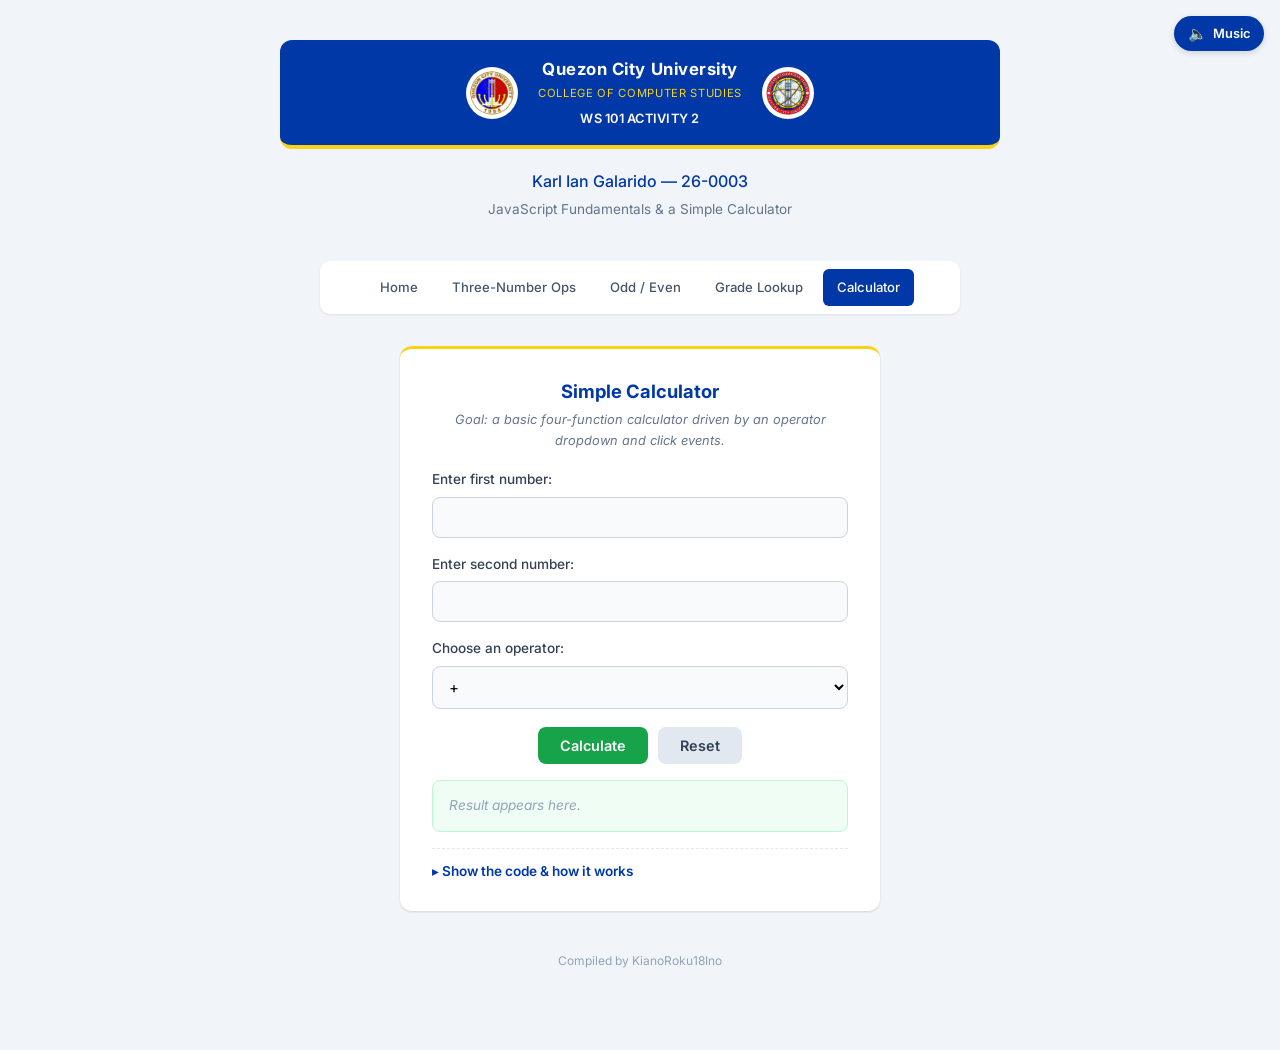
==== 260003GalaridoCalculator.html @ ccb30e78 "Add files via upload" ====
<!DOCTYPE html>
<html lang="en">
<head>
  <meta charset="UTF-8">
  <meta name="viewport" content="width=device-width, initial-scale=1.0">
  <title>Simple Calculator — WS101 Activity 2</title>

  <link rel="preconnect" href="https://fonts.googleapis.com">
  <link href="https://fonts.googleapis.com/css2?family=Inter:wght@400;500;600&family=JetBrains+Mono:wght@400;500&display=swap" rel="stylesheet">

  <link rel="stylesheet" href="260003GalaridoActivity2Style.css">
</head>
<body>

  <button type="button" id="musicToggle" class="music-toggle" aria-pressed="false">
    <span class="music-icon">🔈</span><span class="music-label">Music</span>
  </button>
  <audio id="bgMusic" src="assets/audio/background-music.mp3" loop preload="none"></audio>

  <header class="letterhead">
    <img src="assets/images/qcu-seal.webp" alt="Quezon City University seal">
    <div class="title">
      <h1>Quezon City University</h1>
      <p>College of Computer Studies</p>
      <p class="activity-name">WS 101 Activity 2</p>
    </div>
    <img src="assets/images/ccs-seal.jpg" alt="College of Computer Studies seal">
  </header>

  <header class="page-header">
    <h2>Karl Ian Galarido — 26-0003</h2>
    <p>JavaScript Fundamentals &amp; a Simple Calculator</p>
  </header>

  <nav class="site-nav" aria-label="Activity pages">
    <a href="index.html">Home</a>
    <a href="260003GalaridoThreeNumberOps.html">Three-Number Ops</a>
    <a href="260003GalaridoOddEven.html">Odd / Even</a>
    <a href="260003GalaridoGradeEquivalent.html">Grade Lookup</a>
    <a href="260003GalaridoCalculator.html" class="current" aria-current="page">Calculator</a>
  </nav>

  <main>
    <section class="task-card" aria-labelledby="calc-heading">
      <h2 id="calc-heading">Simple Calculator</h2>
      <p class="goal">Goal: a basic four-function calculator driven by an operator dropdown and click events.</p>

      <div class="field">
        <label for="calcFirst">Enter first number:</label>
        <input type="number" id="calcFirst" step="any">
      </div>
      <div class="field">
        <label for="calcSecond">Enter second number:</label>
        <input type="number" id="calcSecond" step="any">
      </div>
      <div class="field">
        <label for="calcOperator">Choose an operator:</label>
        <select id="calcOperator">
          <option value="+">+</option>
          <option value="-">−</option>
          <option value="*">×</option>
          <option value="/">÷</option>
        </select>
      </div>

      <div class="btn-row">
        <button type="button" class="btn-primary" id="calcBtn">Calculate</button>
        <button type="button" class="btn-secondary" id="resetBtn">Reset</button>
      </div>

      <div class="result" id="calcResult" aria-live="polite"></div>

      <details class="how-it-works">
        <summary>Show the code &amp; how it works</summary>
        <p class="logic-note">
          The dropdown's value is the operator symbol itself, so a single
          <code>switch</code> statement picks the matching branch — no if/else chain
          needed. Division checks for zero first, since that's the one case with no
          numeric answer.
        </p>
        <pre class="codeblock">function calculate(first, second, operator) {
  switch (operator) {
    case "+": return first + second;
    case "-": return first - second;
    case "*": return first * second;
    case "/":
      if (second === 0) return "Undefined (division by zero)";
      return first / second;
  }
}</pre>
      </details>
    </section>
  </main>

  <footer>Compiled by KianoRoku18Ino</footer>

  <script src="common.js"></script>
  <script src="260003GalaridoCalculator.js"></script>
</body>
</html>
---- 260003GalaridoActivity2Style.css ----
/* ============================================================
   260003GalaridoActivity2.css
   WS101 Activity 2 — JavaScript Fundamentals + Simple Calculator
   Card interiors match the "Simple Calculator" mockup from the brief
   (light background, green actions) — the letterhead and accents
   around them use QCU's own navy/gold/red, the same institutional
   palette as the activity brief's letterhead and the portfolio site,
   applied fresh to this page's own layout rather than copied from it.
   ============================================================ */

/* ===== DESIGN TOKENS ===== */
:root {
  --qcu-navy: #0038a8;
  --qcu-gold: #fcd116;
  --qcu-red: #ce1126;
}

/* ===== RESET & BASE ===== */
* {
  box-sizing: border-box;
}

body {
  margin: 0;
  background: #f1f5f9;
  color: #1e293b;
  font-family: "Inter", system-ui, sans-serif;
  line-height: 1.6;
  padding: 40px 20px 80px;
}

/* ===== LETTERHEAD =====
   Mirrors the activity brief's own header — seal, university name,
   activity title — rather than the personal-portfolio badge strip. */
.letterhead {
  max-width: 720px;
  margin: 0 auto 20px;
  background: var(--qcu-navy);
  color: #ffffff;
  border-radius: 12px;
  border-bottom: 4px solid var(--qcu-gold);
  padding: 16px 24px;
  display: flex;
  align-items: center;
  justify-content: center;
  gap: 20px;
}

.letterhead img {
  height: 52px;
  width: 52px;
  object-fit: contain;
  background: #ffffff;
  border-radius: 50%;
  padding: 4px;
  flex-shrink: 0;
}

.letterhead .title {
  text-align: center;
}

.letterhead .title h1 {
  margin: 0;
  font-size: 1.05rem;
  letter-spacing: 0.03em;
  font-weight: 700;
}

.letterhead .title p {
  margin: 2px 0 0;
  font-size: 0.7rem;
  color: var(--qcu-gold);
  text-transform: uppercase;
  letter-spacing: 0.06em;
}

.letterhead .title .activity-name {
  margin-top: 6px;
  font-size: 0.8rem;
  color: #ffffff;
  font-weight: 600;
  letter-spacing: 0.02em;
}

/* ===== PAGE HEADER ===== */
.page-header {
  max-width: 720px;
  margin: 0 auto 40px;
  text-align: center;
}

.page-header h2 {
  font-size: 1rem;
  font-weight: 500;
  color: var(--qcu-navy);
  margin-bottom: 4px;
}

.page-header p {
  color: #64748b;
  font-size: 0.85rem;
  margin: 0;
}

/* ===== TASK CARD =====
   Every task (1a, 1b, 1c, and the calculator) is one of these —
   same shell, different content, so the page reads as one system. */
.task-card {
  max-width: 480px;
  margin: 0 auto 32px;
  background: #ffffff;
  border-radius: 12px;
  border-top: 3px solid var(--qcu-gold);
  box-shadow: 0 1px 3px rgba(0, 0, 0, 0.08), 0 1px 2px rgba(0, 0, 0, 0.06);
  padding: 28px 32px;
}

.task-card h2 {
  font-size: 1.15rem;
  margin: 0 0 4px;
  text-align: center;
  color: var(--qcu-navy);
}

/* One-line purpose statement under each task heading — replaces the raw
   "1a."/"5 pts" labeling with what the task is actually practicing. */
.task-card .goal {
  text-align: center;
  font-size: 0.8rem;
  font-style: italic;
  color: #64748b;
  margin: 0 0 18px;
}

/* ===== FORM FIELDS ===== */
.field {
  margin-bottom: 16px;
}

.field label {
  display: block;
  font-size: 0.85rem;
  font-weight: 500;
  color: #334155;
  margin-bottom: 6px;
}

.field input[type="number"],
.field select {
  width: 100%;
  padding: 10px 12px;
  border: 1px solid #cbd5e1;
  border-radius: 8px;
  font-size: 0.95rem;
  font-family: inherit;
  background: #f8fafc;
}

.field input[type="number"]:focus,
.field select:focus {
  outline: none;
  border-color: #16a34a;
  background: #ffffff;
}

/* ===== BUTTONS =====
   Green matches the "Calculate"/"Reset" buttons in the brief's mockup. */
.btn-row {
  display: flex;
  gap: 10px;
  justify-content: center;
  margin: 18px 0 4px;
}

button {
  border: none;
  border-radius: 8px;
  padding: 10px 22px;
  font-size: 0.9rem;
  font-weight: 600;
  cursor: pointer;
  font-family: inherit;
}

.btn-primary {
  background: #16a34a;
  color: #ffffff;
}

.btn-primary:hover {
  background: #15803d;
}

.btn-secondary {
  background: #e2e8f0;
  color: #334155;
}

.btn-secondary:hover {
  background: #cbd5e1;
}

/* ===== RESULT DISPLAY =====
   aria-live so screen readers announce a new result without a page reload. */
.result {
  margin-top: 16px;
  padding: 14px 16px;
  background: #f0fdf4;
  border: 1px solid #bbf7d0;
  border-radius: 8px;
  font-family: "JetBrains Mono", monospace;
  font-size: 0.85rem;
  color: #166534;
  min-height: 20px;
  white-space: pre-line;
}

.result:empty::before {
  content: "Result appears here.";
  color: #94a3b8;
  font-family: "Inter", sans-serif;
  font-style: italic;
}

/* ===== ASSUMPTION NOTE =====
   Small print explaining a judgment call made where the brief was
   ambiguous (e.g. how "remainder/quotient of 3 numbers" chains). */
.assumption {
  font-size: 0.75rem;
  color: #94a3b8;
  margin-top: 10px;
  border-top: 1px dashed #e2e8f0;
  padding-top: 8px;
}

/* ===== FOOTER ===== */
footer {
  max-width: 480px;
  margin: 40px auto 0;
  text-align: center;
  font-size: 0.75rem;
  color: #94a3b8;
}

/* ===== REFERENCE TABLE =====
   The grading-scale table transcribed verbatim from the activity brief,
   shown before any task card so it's clear what the grade-lookup logic
   is based on. */
.reference-card {
  max-width: 640px;
  margin: 0 auto 32px;
  background: #ffffff;
  border-radius: 12px;
  border-top: 3px solid var(--qcu-navy);
  box-shadow: 0 1px 3px rgba(0, 0, 0, 0.08), 0 1px 2px rgba(0, 0, 0, 0.06);
  padding: 24px 28px;
}

.reference-card h2 {
  font-size: 1rem;
  margin: 0 0 4px;
  text-align: center;
  color: var(--qcu-navy);
}

.reference-card .goal {
  text-align: center;
  font-size: 0.8rem;
  font-style: italic;
  color: #64748b;
  margin: 0 0 18px;
}

.reference-table {
  width: 100%;
  border-collapse: collapse;
  font-size: 0.82rem;
}

.reference-table th {
  background: var(--qcu-navy);
  color: #ffffff;
  padding: 8px 10px;
  text-align: left;
}

.reference-table td {
  padding: 7px 10px;
  border-bottom: 1px solid #e2e8f0;
}

.reference-table tbody tr:nth-child(even) {
  background: #f8fafc;
}

.reference-table tbody tr:last-child td {
  font-style: italic;
  color: #64748b;
}

/* ===== "HOW IT WORKS" CODE WALKTHROUGH =====
   A collapsible <details> under each task, closed by default — shows
   the actual function behind that task plus a plain-English note on
   the logic, without permanently taking up space on the page. */
.how-it-works {
  margin-top: 16px;
  border-top: 1px dashed #e2e8f0;
  padding-top: 12px;
}

.how-it-works summary {
  cursor: pointer;
  font-size: 0.85rem;
  font-weight: 600;
  color: var(--qcu-navy);
  list-style: none;
}

.how-it-works summary::-webkit-details-marker {
  display: none;
}

.how-it-works summary::before {
  content: "▸ ";
}

.how-it-works[open] summary::before {
  content: "▾ ";
}

.how-it-works .logic-note {
  font-size: 0.82rem;
  color: #475569;
  margin: 10px 0;
}

.how-it-works .codeblock {
  background: #0b1426;
  color: #e2e8f0;
  border-radius: 8px;
  padding: 14px 16px;
  overflow-x: auto;
  font-family: "JetBrains Mono", monospace;
  font-size: 0.78rem;
  white-space: pre;
  margin: 0;
}

/* ===== MUSIC TOGGLE =====
   Fixed to the corner, off by default — the audio element has no
   autoplay attribute, so nothing plays until this is clicked. */
.music-toggle {
  position: fixed;
  top: 16px;
  right: 16px;
  z-index: 10;
  display: flex;
  align-items: center;
  gap: 6px;
  background: var(--qcu-navy);
  color: #ffffff;
  border-radius: 999px;
  padding: 8px 14px;
  font-size: 0.8rem;
  box-shadow: 0 2px 6px rgba(0, 0, 0, 0.15);
}

.music-toggle:hover {
  background: #002a80;
}

.music-toggle .music-icon {
  font-size: 0.95rem;
}

/* ===== SITE NAV =====
   Same nav bar duplicated at the top of every page — this is a static
   multi-page site with no shared server-side include, so each page
   carries its own copy and marks its own link "current." */
.site-nav {
  max-width: 640px;
  margin: 0 auto 32px;
  display: flex;
  flex-wrap: wrap;
  justify-content: center;
  gap: 6px;
  background: #ffffff;
  border-radius: 10px;
  padding: 8px;
  box-shadow: 0 1px 3px rgba(0, 0, 0, 0.08);
}

.site-nav a {
  text-decoration: none;
  color: #475569;
  font-size: 0.82rem;
  font-weight: 500;
  padding: 8px 14px;
  border-radius: 6px;
}

.site-nav a:hover {
  background: #f1f5f9;
}

.site-nav a.current {
  background: var(--qcu-navy);
  color: #ffffff;
}

/* ===== HUB LINK CARDS =====
   index.html's four task links — separate files now, so the hub page
   is what ties them together instead of one long scroll. */
.link-grid {
  max-width: 640px;
  margin: 0 auto 32px;
  display: grid;
  grid-template-columns: repeat(auto-fit, minmax(220px, 1fr));
  gap: 16px;
}

.link-card {
  display: block;
  background: #ffffff;
  border-radius: 12px;
  border-top: 3px solid var(--qcu-gold);
  box-shadow: 0 1px 3px rgba(0, 0, 0, 0.08), 0 1px 2px rgba(0, 0, 0, 0.06);
  padding: 20px;
  text-decoration: none;
  color: inherit;
}

.link-card:hover {
  box-shadow: 0 4px 10px rgba(0, 0, 0, 0.1);
}

.link-card h3 {
  margin: 0 0 6px;
  font-size: 1rem;
  color: var(--qcu-navy);
}

.link-card p {
  margin: 0;
  font-size: 0.82rem;
  color: #64748b;
}
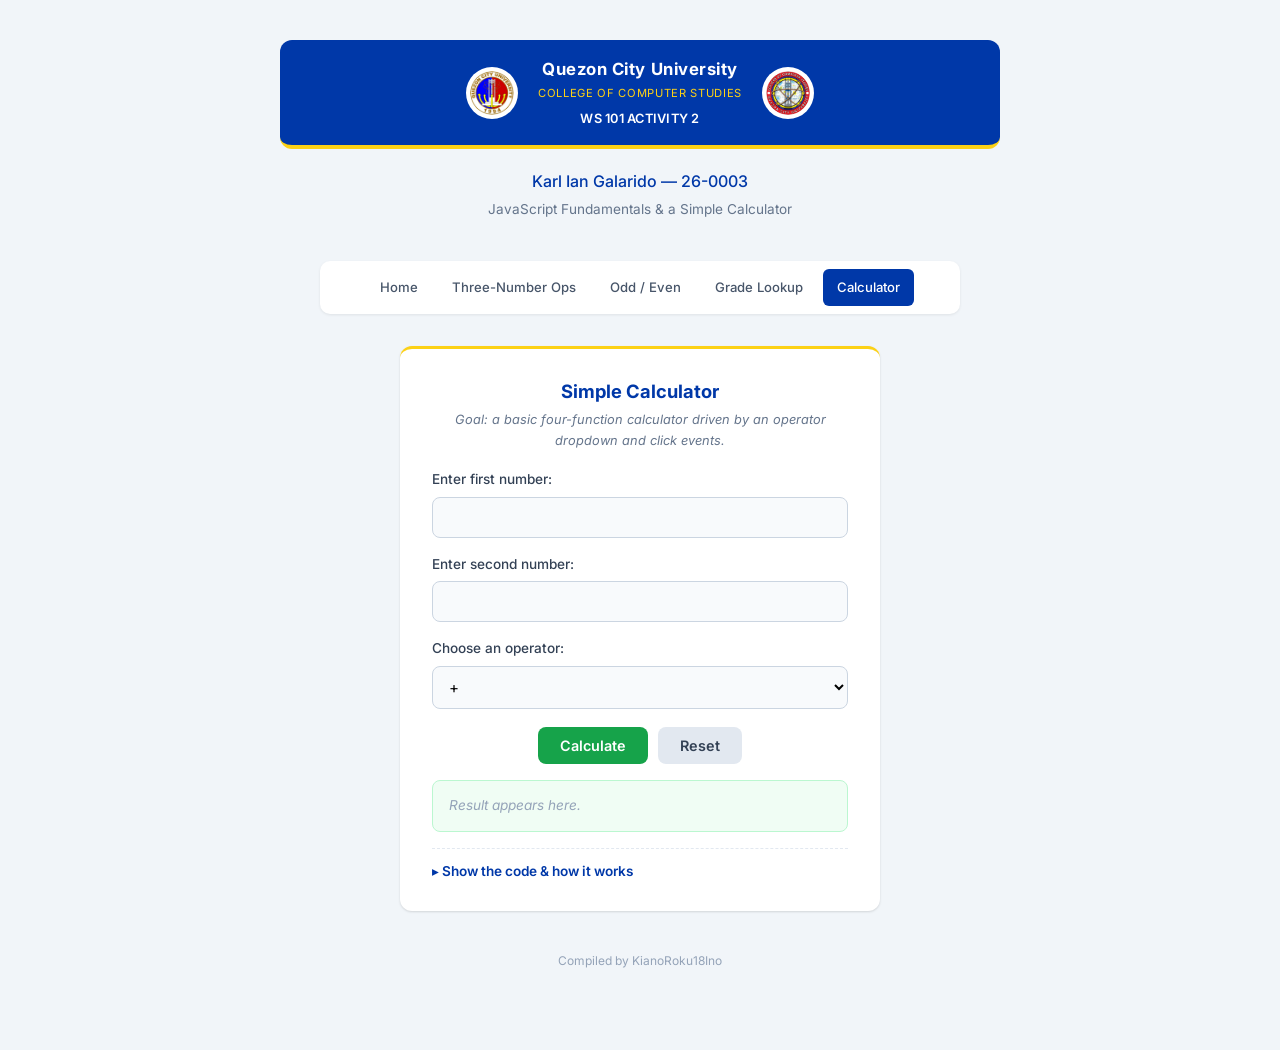
==== commit f26959a6: "Add files via upload" ====
--- a/260003GalaridoCalculator.html
+++ b/260003GalaridoCalculator.html
@@ -1,9 +1,20 @@
-<!DOCTYPE html>
+<!doctype html>
+<!--
+  260003GalaridoCalculator.html
+  WS101 Activity 2, Item 2 — Simple Calculator.
+  Karl Ian Ranay Galarido | BSIT-1D | Quezon City University
+
+  Item 2 of the activity — the brief showed an actual mockup for this
+  one (first number, second number, operator dropdown, Calculate and
+  Reset), so I matched that layout directly instead of designing my
+  own from scratch. Logic is in 260003GalaridoCalculator.js.
+-->
 <html lang="en">
 <head>
   <meta charset="UTF-8">
   <meta name="viewport" content="width=device-width, initial-scale=1.0">
   <title>Simple Calculator — WS101 Activity 2</title>
+  <meta name="description" content="A basic four-function calculator — WS101 Activity 2, Item 2.">
 
   <link rel="preconnect" href="https://fonts.googleapis.com">
   <link href="https://fonts.googleapis.com/css2?family=Inter:wght@400;500;600&family=JetBrains+Mono:wght@400;500&display=swap" rel="stylesheet">
@@ -11,11 +22,6 @@
   <link rel="stylesheet" href="260003GalaridoActivity2Style.css">
 </head>
 <body>
-
-  <button type="button" id="musicToggle" class="music-toggle" aria-pressed="false">
-    <span class="music-icon">🔈</span><span class="music-label">Music</span>
-  </button>
-  <audio id="bgMusic" src="assets/audio/background-music.mp3" loop preload="none"></audio>
 
   <header class="letterhead">
     <img src="assets/images/qcu-seal.webp" alt="Quezon City University seal">
@@ -54,6 +60,9 @@
         <input type="number" id="calcSecond" step="any">
       </div>
       <div class="field">
+        <!-- each option's value is the literal operator symbol my JS
+           reads directly — I don't need a separate lookup table just
+           to turn a menu choice into an operator -->
         <label for="calcOperator">Choose an operator:</label>
         <select id="calcOperator">
           <option value="+">+</option>
@@ -94,7 +103,6 @@
 
   <footer>Compiled by KianoRoku18Ino</footer>
 
-  <script src="common.js"></script>
   <script src="260003GalaridoCalculator.js"></script>
 </body>
 </html>
--- a/260003GalaridoActivity2Style.css
+++ b/260003GalaridoActivity2Style.css
@@ -1,22 +1,39 @@
 /* ============================================================
-   260003GalaridoActivity2.css
+   260003GalaridoActivity2Style.css
    WS101 Activity 2 — JavaScript Fundamentals + Simple Calculator
-   Card interiors match the "Simple Calculator" mockup from the brief
-   (light background, green actions) — the letterhead and accents
-   around them use QCU's own navy/gold/red, the same institutional
-   palette as the activity brief's letterhead and the portfolio site,
-   applied fresh to this page's own layout rather than copied from it.
+   Karl Ian Ranay Galarido | BSIT-1D | Quezon City University
+
+   One shared stylesheet for all five pages (the hub and the four task
+   pages), so I only have one file to edit when I want to change how
+   the whole submission looks. Each page's own HTML only adds the
+   content that's actually unique to it.
+
+   The card interiors match the "Simple Calculator" mockup from the
+   brief on purpose — light background, green action buttons. The
+   letterhead and accents around them use QCU's own navy/gold/red,
+   the same colors as the activity brief's own header and my portfolio
+   site, but I built this layout fresh instead of copying the
+   portfolio's CSS wholesale, since a form-heavy tool page and a
+   personal bio page aren't the same kind of layout.
    ============================================================ */
 
-/* ===== DESIGN TOKENS ===== */
+/* 1. DESIGN TOKENS
+   Keeping the QCU colors here in one place, the same idea as I used
+   in my portfolio's --red/--navy/--gold variables — if I ever want to
+   adjust the exact shade, I only change it once instead of hunting
+   through every rule below. */
 :root {
   --qcu-navy: #0038a8;
   --qcu-gold: #fcd116;
   --qcu-red: #ce1126;
 }
 
-/* ===== RESET & BASE ===== */
+/* 2. RESET & BASE */
 * {
+  /* padding and border count INSIDE an element's declared width
+     instead of adding to it — without this, my input fields and
+     cards would keep overflowing their own containers every time I
+     added padding or a border. */
   box-sizing: border-box;
 }
 
@@ -29,16 +46,19 @@
   padding: 40px 20px 80px;
 }
 
-/* ===== LETTERHEAD =====
-   Mirrors the activity brief's own header — seal, university name,
-   activity title — rather than the personal-portfolio badge strip. */
+/* 3. LETTERHEAD
+   This is my stand-in for the QCU letterhead at the top of the actual
+   brief PDF — seal, university name, "College of Computer Studies,"
+   activity title — instead of the personal badge strip I used on my
+   portfolio. It's the same seal images, just used for a different
+   purpose here: identifying the document, not identifying me. */
 .letterhead {
   max-width: 720px;
   margin: 0 auto 20px;
   background: var(--qcu-navy);
   color: #ffffff;
   border-radius: 12px;
-  border-bottom: 4px solid var(--qcu-gold);
+  border-bottom: 4px solid var(--qcu-gold); /* the gold line is my one QCU-palette accent that isn't navy */
   padding: 16px 24px;
   display: flex;
   align-items: center;
@@ -49,11 +69,11 @@
 .letterhead img {
   height: 52px;
   width: 52px;
-  object-fit: contain;
-  background: #ffffff;
+  object-fit: contain; /* keeps the seal's own aspect ratio instead of squishing it into a square */
+  background: #ffffff; /* both seal files have white space around the crest, so a white circle behind them reads cleanly on the navy */
   border-radius: 50%;
   padding: 4px;
-  flex-shrink: 0;
+  flex-shrink: 0; /* stops the seals from getting squeezed if the title text ever wraps to two lines */
 }
 
 .letterhead .title {
@@ -83,7 +103,10 @@
   letter-spacing: 0.02em;
 }
 
-/* ===== PAGE HEADER ===== */
+/* 4. PAGE HEADER
+   My name and student number, plus the activity's one-line
+   description — separate from the letterhead above because that part
+   identifies me specifically, not the institution. */
 .page-header {
   max-width: 720px;
   margin: 0 auto 40px;
@@ -103,15 +126,59 @@
   margin: 0;
 }
 
-/* ===== TASK CARD =====
-   Every task (1a, 1b, 1c, and the calculator) is one of these —
-   same shell, different content, so the page reads as one system. */
+/* 5. SITE NAV
+   The link bar between my five pages. This is a plain static site with
+   no shared template system, so I can't "include" one nav file on
+   every page — I paste the same five links onto every page by hand,
+   and just change which one has class="current" on that particular
+   page. It's repetitive to write, but it's the honest way to do
+   navigation on a project that's only allowed to be HTML/CSS/JS. */
+.site-nav {
+  max-width: 640px;
+  margin: 0 auto 32px;
+  display: flex;
+  flex-wrap: wrap; /* lets the five links drop to a second row instead of overflowing on a narrow phone */
+  justify-content: center;
+  gap: 6px;
+  background: #ffffff;
+  border-radius: 10px;
+  padding: 8px;
+  box-shadow: 0 1px 3px rgba(0, 0, 0, 0.08);
+}
+
+.site-nav a {
+  text-decoration: none;
+  color: #475569;
+  font-size: 0.82rem;
+  font-weight: 500;
+  padding: 8px 14px;
+  border-radius: 6px;
+}
+
+.site-nav a:hover {
+  background: #f1f5f9;
+}
+
+.site-nav a.current {
+  /* this is how I show "you are here" — a plain color swap, no JS
+     needed, since I already know which page each file is when I'm
+     writing it */
+  background: var(--qcu-navy);
+  color: #ffffff;
+}
+
+/* 6. TASK CARD
+   Every task page (three-number ops, odd/even, grade lookup,
+   calculator) wraps its actual tool in one of these. Same shell,
+   different content inside — I wanted flipping between pages to feel
+   like one connected submission, not four unrelated pages that happen
+   to share a font. */
 .task-card {
   max-width: 480px;
   margin: 0 auto 32px;
   background: #ffffff;
   border-radius: 12px;
-  border-top: 3px solid var(--qcu-gold);
+  border-top: 3px solid var(--qcu-gold); /* the gold accent stripe is the same idea on every card, so my eye recognizes "this is a task" at a glance */
   box-shadow: 0 1px 3px rgba(0, 0, 0, 0.08), 0 1px 2px rgba(0, 0, 0, 0.06);
   padding: 28px 32px;
 }
@@ -123,8 +190,10 @@
   color: var(--qcu-navy);
 }
 
-/* One-line purpose statement under each task heading — replaces the raw
-   "1a."/"5 pts" labeling with what the task is actually practicing. */
+/* my one-line "what this is for" statement under each heading — I
+   used to show "1a." and "5 pts" here instead, but that told a reader
+   nothing about what the tool actually does, so I swapped it for a
+   plain-English goal instead. */
 .task-card .goal {
   text-align: center;
   font-size: 0.8rem;
@@ -133,7 +202,9 @@
   margin: 0 0 18px;
 }
 
-/* ===== FORM FIELDS ===== */
+/* 7. FORM FIELDS
+   Every number input and the calculator's dropdown share this look,
+   so I only had to get the focus/border/spacing right once. */
 .field {
   margin-bottom: 16px;
 }
@@ -153,19 +224,22 @@
   border: 1px solid #cbd5e1;
   border-radius: 8px;
   font-size: 0.95rem;
-  font-family: inherit;
+  font-family: inherit; /* without this, number inputs fall back to the browser's default form-control font instead of matching my body text */
   background: #f8fafc;
 }
 
 .field input[type="number"]:focus,
 .field select:focus {
-  outline: none;
+  outline: none; /* removing the default outline is only safe because I'm replacing it with my own visible focus state below, not deleting it outright */
   border-color: #16a34a;
   background: #ffffff;
 }
 
-/* ===== BUTTONS =====
-   Green matches the "Calculate"/"Reset" buttons in the brief's mockup. */
+/* 8. BUTTONS
+   Green for my primary action on every card, matching the "Calculate"
+   and "Reset" buttons the brief itself showed in its mockup — I kept
+   that color choice instead of switching to my own QCU palette here,
+   since it's directly copying what the instructor asked for. */
 .btn-row {
   display: flex;
   gap: 10px;
@@ -193,6 +267,8 @@
 }
 
 .btn-secondary {
+  /* the Reset button only exists on the calculator, styled quieter on
+     purpose so it doesn't compete with Calculate for attention */
   background: #e2e8f0;
   color: #334155;
 }
@@ -201,31 +277,41 @@
   background: #cbd5e1;
 }
 
-/* ===== RESULT DISPLAY =====
-   aria-live so screen readers announce a new result without a page reload. */
+/* 9. RESULT DISPLAY
+   Where every task writes its answer. aria-live="polite" is set on
+   this element over in the HTML, not here — but it's worth noting
+   next to the CSS that made me the color choice: a screen reader
+   announces whatever lands in this box automatically, without the
+   page reloading or focus jumping anywhere. */
 .result {
   margin-top: 16px;
   padding: 14px 16px;
   background: #f0fdf4;
   border: 1px solid #bbf7d0;
   border-radius: 8px;
-  font-family: "JetBrains Mono", monospace;
+  font-family: "JetBrains Mono", monospace; /* monospace so columns of numbers in the three-number-ops result line up evenly */
   font-size: 0.85rem;
   color: #166534;
-  min-height: 20px;
-  white-space: pre-line;
+  min-height: 20px; /* reserves space even before there's a result, so the layout doesn't jump the first time someone clicks a button */
+  white-space: pre-line; /* lets my \n line breaks in the JS result strings actually render as line breaks instead of collapsing to one line */
 }
 
 .result:empty::before {
+  /* a placeholder message that only shows up when the box is
+     genuinely empty — this disappears on its own the moment textContent
+     is set in JS, no extra class-toggling needed on my end */
   content: "Result appears here.";
   color: #94a3b8;
   font-family: "Inter", sans-serif;
   font-style: italic;
 }
 
-/* ===== ASSUMPTION NOTE =====
-   Small print explaining a judgment call made where the brief was
-   ambiguous (e.g. how "remainder/quotient of 3 numbers" chains). */
+/* 10. ASSUMPTION NOTE
+   Small print under a couple of the tasks, explaining a judgment call
+   I made where the brief itself was ambiguous — like how "remainder
+   and quotient of 3 numbers" doesn't have one obvious meaning. I'd
+   rather state my assumption in the open than have a reader guess at
+   my reasoning from the code alone. */
 .assumption {
   font-size: 0.75rem;
   color: #94a3b8;
@@ -234,25 +320,77 @@
   padding-top: 8px;
 }
 
-/* ===== FOOTER ===== */
-footer {
-  max-width: 480px;
-  margin: 40px auto 0;
-  text-align: center;
-  font-size: 0.75rem;
-  color: #94a3b8;
-}
-
-/* ===== REFERENCE TABLE =====
-   The grading-scale table transcribed verbatim from the activity brief,
-   shown before any task card so it's clear what the grade-lookup logic
-   is based on. */
+/* 11. "HOW IT WORKS" CODE WALKTHROUGH
+   A collapsible box under every task — closed by default so it
+   doesn't take up space, but there if someone (my instructor, or
+   future me during defense) wants to see the actual function without
+   opening the .js file separately. */
+.how-it-works {
+  margin-top: 16px;
+  border-top: 1px dashed #e2e8f0;
+  padding-top: 12px;
+}
+
+.how-it-works summary {
+  cursor: pointer;
+  font-size: 0.85rem;
+  font-weight: 600;
+  color: var(--qcu-navy);
+  list-style: none; /* hides the marker Firefox draws automatically, since I'm drawing my own ▸/▾ below instead */
+}
+
+.how-it-works summary::-webkit-details-marker {
+  /* same idea as list-style: none above, but for the Chrome/Safari
+     disclosure triangle specifically — it needs its own rule because
+     it isn't a normal list marker */
+  display: none;
+}
+
+.how-it-works summary::before {
+  content: "▸ ";
+}
+
+.how-it-works[open] summary::before {
+  /* [open] is an actual HTML attribute the browser adds by itself the
+     moment a reader clicks the summary — I'm not toggling this with
+     any JavaScript, just reacting to it in CSS */
+  content: "▾ ";
+}
+
+.how-it-works .logic-note {
+  font-size: 0.82rem;
+  color: #475569;
+  margin: 10px 0;
+}
+
+.how-it-works .codeblock {
+  /* dark background on purpose, even though the rest of the page is
+     light — it makes the code visually read as "this is a quoted
+     source snippet," the same contrast trick code editors use */
+  background: #0b1426;
+  color: #e2e8f0;
+  border-radius: 8px;
+  padding: 14px 16px;
+  overflow-x: auto; /* a long line of code scrolls sideways inside its own box instead of forcing the whole page wider */
+  font-family: "JetBrains Mono", monospace;
+  font-size: 0.78rem;
+  white-space: pre; /* keeps my indentation exactly as written in the string, instead of collapsing it like normal HTML text does */
+  margin: 0;
+}
+
+/* 12. REFERENCE TABLE
+   The grading-scale table, typed in exactly as it appears in the
+   activity brief. It shows up on my hub page and again on the Grade
+   Equivalent page specifically, since that's the one page whose logic
+   is actually built on it — I wanted whoever's checking my work to be
+   able to compare my numbers against the source table without having
+   to go find the original brief again. */
 .reference-card {
   max-width: 640px;
   margin: 0 auto 32px;
   background: #ffffff;
   border-radius: 12px;
-  border-top: 3px solid var(--qcu-navy);
+  border-top: 3px solid var(--qcu-navy); /* navy instead of the task cards' gold, so my eye can tell "reference" apart from "tool" at a glance */
   box-shadow: 0 1px 3px rgba(0, 0, 0, 0.08), 0 1px 2px rgba(0, 0, 0, 0.06);
   padding: 24px 28px;
 }
@@ -274,8 +412,21 @@
 
 .reference-table {
   width: 100%;
+  min-width: 520px; /* stops the columns from getting squeezed unreadable on a narrow screen — the wrapper below is what actually handles the overflow this creates */
   border-collapse: collapse;
   font-size: 0.82rem;
+}
+
+/* I found out the hard way that this table is wider than a phone
+   screen can show at a readable font size — on my own phone in
+   portrait mode the Remarks column was spilling past the card's
+   border entirely. This wrapper scrolls sideways INSIDE the card
+   instead, which is the actual fix, not just a smaller font. */
+.table-scroll {
+  width: 100%;
+  overflow-x: auto;
+  -webkit-overflow-scrolling: touch; /* keeps the sideways scroll feeling smooth/native on an iPhone specifically */
+  border-radius: 8px;
 }
 
 .reference-table th {
@@ -291,132 +442,31 @@
 }
 
 .reference-table tbody tr:nth-child(even) {
+  /* alternating row shading, so it's easy to track one row across
+     four columns without a ruler */
   background: #f8fafc;
 }
 
 .reference-table tbody tr:last-child td {
+  /* the brief's own "Passing level: INC" row is a special case, not a
+     percentage band like the rest — italicizing it is my way of
+     visually flagging that before a reader even gets to my written
+     note about it under the Grade Lookup tool */
   font-style: italic;
   color: #64748b;
 }
 
-/* ===== "HOW IT WORKS" CODE WALKTHROUGH =====
-   A collapsible <details> under each task, closed by default — shows
-   the actual function behind that task plus a plain-English note on
-   the logic, without permanently taking up space on the page. */
-.how-it-works {
-  margin-top: 16px;
-  border-top: 1px dashed #e2e8f0;
-  padding-top: 12px;
-}
-
-.how-it-works summary {
-  cursor: pointer;
-  font-size: 0.85rem;
-  font-weight: 600;
-  color: var(--qcu-navy);
-  list-style: none;
-}
-
-.how-it-works summary::-webkit-details-marker {
-  display: none;
-}
-
-.how-it-works summary::before {
-  content: "▸ ";
-}
-
-.how-it-works[open] summary::before {
-  content: "▾ ";
-}
-
-.how-it-works .logic-note {
-  font-size: 0.82rem;
-  color: #475569;
-  margin: 10px 0;
-}
-
-.how-it-works .codeblock {
-  background: #0b1426;
-  color: #e2e8f0;
-  border-radius: 8px;
-  padding: 14px 16px;
-  overflow-x: auto;
-  font-family: "JetBrains Mono", monospace;
-  font-size: 0.78rem;
-  white-space: pre;
-  margin: 0;
-}
-
-/* ===== MUSIC TOGGLE =====
-   Fixed to the corner, off by default — the audio element has no
-   autoplay attribute, so nothing plays until this is clicked. */
-.music-toggle {
-  position: fixed;
-  top: 16px;
-  right: 16px;
-  z-index: 10;
-  display: flex;
-  align-items: center;
-  gap: 6px;
-  background: var(--qcu-navy);
-  color: #ffffff;
-  border-radius: 999px;
-  padding: 8px 14px;
-  font-size: 0.8rem;
-  box-shadow: 0 2px 6px rgba(0, 0, 0, 0.15);
-}
-
-.music-toggle:hover {
-  background: #002a80;
-}
-
-.music-toggle .music-icon {
-  font-size: 0.95rem;
-}
-
-/* ===== SITE NAV =====
-   Same nav bar duplicated at the top of every page — this is a static
-   multi-page site with no shared server-side include, so each page
-   carries its own copy and marks its own link "current." */
-.site-nav {
-  max-width: 640px;
-  margin: 0 auto 32px;
-  display: flex;
-  flex-wrap: wrap;
-  justify-content: center;
-  gap: 6px;
-  background: #ffffff;
-  border-radius: 10px;
-  padding: 8px;
-  box-shadow: 0 1px 3px rgba(0, 0, 0, 0.08);
-}
-
-.site-nav a {
-  text-decoration: none;
-  color: #475569;
-  font-size: 0.82rem;
-  font-weight: 500;
-  padding: 8px 14px;
-  border-radius: 6px;
-}
-
-.site-nav a:hover {
-  background: #f1f5f9;
-}
-
-.site-nav a.current {
-  background: var(--qcu-navy);
-  color: #ffffff;
-}
-
-/* ===== HUB LINK CARDS =====
-   index.html's four task links — separate files now, so the hub page
-   is what ties them together instead of one long scroll. */
+/* 13. HUB LINK CARDS
+   Four link-cards on index.html pointing at my four separate task
+   pages. Since the instructor asked for separate files instead of one
+   combined page, index.html stopped being a leftover GitHub-Pages
+   copy of a single file and became an actual hub page connecting all
+   of them — which is a cleaner setup than what I had before anyway. */
 .link-grid {
   max-width: 640px;
   margin: 0 auto 32px;
   display: grid;
-  grid-template-columns: repeat(auto-fit, minmax(220px, 1fr));
+  grid-template-columns: repeat(auto-fit, minmax(220px, 1fr)); /* auto-fit lets this collapse from 2 columns to 1 on a narrow screen with no media query needed */
   gap: 16px;
 }
 
@@ -427,7 +477,7 @@
   border-top: 3px solid var(--qcu-gold);
   box-shadow: 0 1px 3px rgba(0, 0, 0, 0.08), 0 1px 2px rgba(0, 0, 0, 0.06);
   padding: 20px;
-  text-decoration: none;
+  text-decoration: none; /* the whole card is one big <a>, so I have to manually strip the underline and inherit the text color below */
   color: inherit;
 }
 
@@ -446,3 +496,53 @@
   font-size: 0.82rem;
   color: #64748b;
 }
+
+/* 14. FOOTER */
+footer {
+  max-width: 480px;
+  margin: 40px auto 0;
+  text-align: center;
+  font-size: 0.75rem;
+  color: #94a3b8;
+}
+
+/* 15. NARROW-SCREEN ADJUSTMENTS
+   This is the other half of the mobile-overflow fix from section 13 —
+   on top of the table scrolling inside its own box, I also tighten up
+   the padding around it (and everything else) below 480px, so more of
+   the actual table is visible on a phone screen before anyone even
+   needs to scroll sideways. */
+@media (max-width: 480px) {
+  body {
+    padding: 24px 12px 60px;
+  }
+
+  .reference-card,
+  .task-card {
+    padding: 20px 16px;
+  }
+
+  .letterhead {
+    padding: 14px 16px;
+    gap: 10px;
+  }
+
+  .letterhead img {
+    height: 40px;
+    width: 40px;
+  }
+
+  .letterhead .title h1 {
+    font-size: 0.9rem;
+  }
+
+  .site-nav {
+    gap: 4px;
+    padding: 6px;
+  }
+
+  .site-nav a {
+    padding: 6px 10px;
+    font-size: 0.75rem;
+  }
+}
